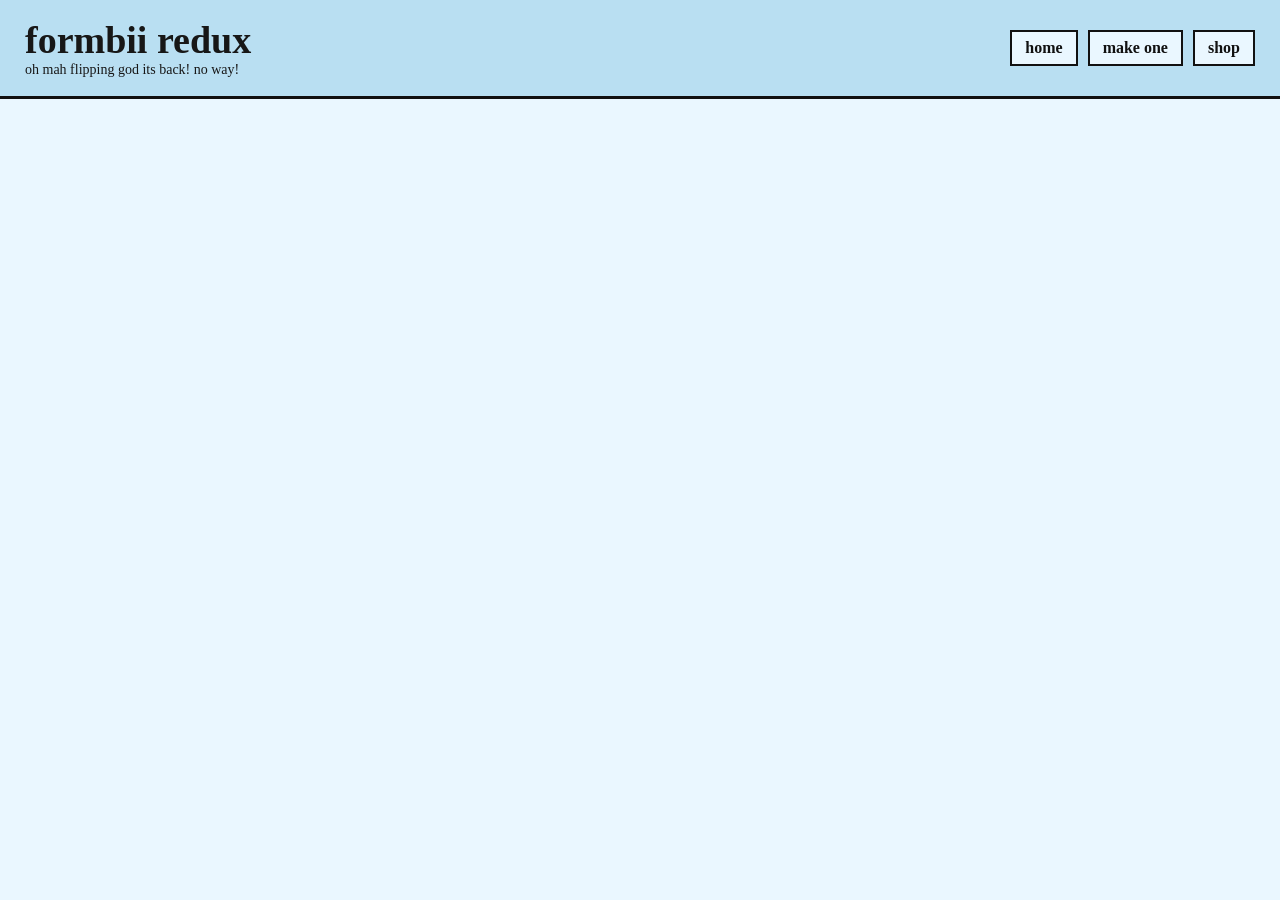
==== maker.html @ c41066e6 "Create maker.html" ====
<!DOCTYPE html>
<html lang="en">
<head>
    <meta charset="UTF-8">
    <meta name="viewport" content="width=device-width, initial-scale=1.0">
    <link rel="stylesheet" href="stylesheet.css">
    <title>Formbii Avatar Creator</title>
</head>
<body>
        <header>
        <div class="logo">
            <h1>formbii redux</h1>
            <p>oh mah flipping god its back! no way!</p>
        </div>

        <nav>
            <a href="index.html">home</a>
            <a href="maker.html">make one</a>
            <a href="shop.html">shop</a>
        </nav>
    </header>
</body>
</html>
---- stylesheet.css ----
* {
    box-sizing: border-box;
}

body {
    margin: 0;
    background: #eaf7ff;
    color: #171717;
    font-family: "Comic Sans MS", cursive;
}

header {
    background: #b9dff2;
    border-bottom: 3px solid #111;
    padding: 18px 25px;
    display: flex;
    align-items: center;
    justify-content: space-between;
}

.logo h1 {
    margin: 0;
    font-size: 38px;
}

.logo p {
    margin: 0;
    font-size: 14px;
}

nav a {
    display: inline-block;
    margin-left: 6px;
    padding: 7px 13px;
    border: 2px solid #111;
    background: #eaf7ff;
    color: #111;
    text-decoration: none;
    font-weight: bold;
}

nav a:hover {
    background: #111;
    color: white;
}

main {
    width: 90%;
    max-width: 950px;
    margin: 25px auto;
}

.welcome {
    background: #d5edfa;
    border: 3px solid #111;
    padding: 25px;
    margin-bottom: 18px;
    position: relative;
}

.welcome h2 {
    margin: 0 0 8px;
    font-size: 28px;
}

.welcome p {
    margin: 0 0 20px;
    max-width: 600px;
}

.make-button {
    display: inline-block;
    background: #b9dff2;
    border: 3px solid #111;
    padding: 10px 18px;
    color: #111;
    text-decoration: none;
    font-weight: bold;
}

.make-button:hover {
    background: #cceafa;
}

.columns {
    display: flex;
    gap: 18px;
}

.columns section {
    flex: 1;
    border: 2px solid #111;
    background: #f5fbff;
}

.columns h2 {
    margin: 0;
    padding: 7px 10px;
    background: #b9dff2;
    font-size: 18px;
    border-bottom: 2px solid #111;
}

.columns p,
.columns h3 {
    margin: 13px;
}

.columns h3 {
    font-size: 17px;
}

.little-note {
    margin-top: 18px;
    padding: 10px;
    border: 2px dashed #111;
    background: #dff2fc;
    text-align: center;
    font-size: 13px;
}

footer {
    margin-top: 35px;
    padding: 15px;
    border-top: 2px solid #111;
    text-align: center;
    font-size: 13px;
}

@media (max-width: 650px) {
    header {
        display: block;
        text-align: center;
    }

    nav {
        margin-top: 15px;
    }

    nav a {
        margin: 3px;
    }

    .columns {
        display: block;
    }

    .columns section {
        margin-bottom: 18px;
    }
}
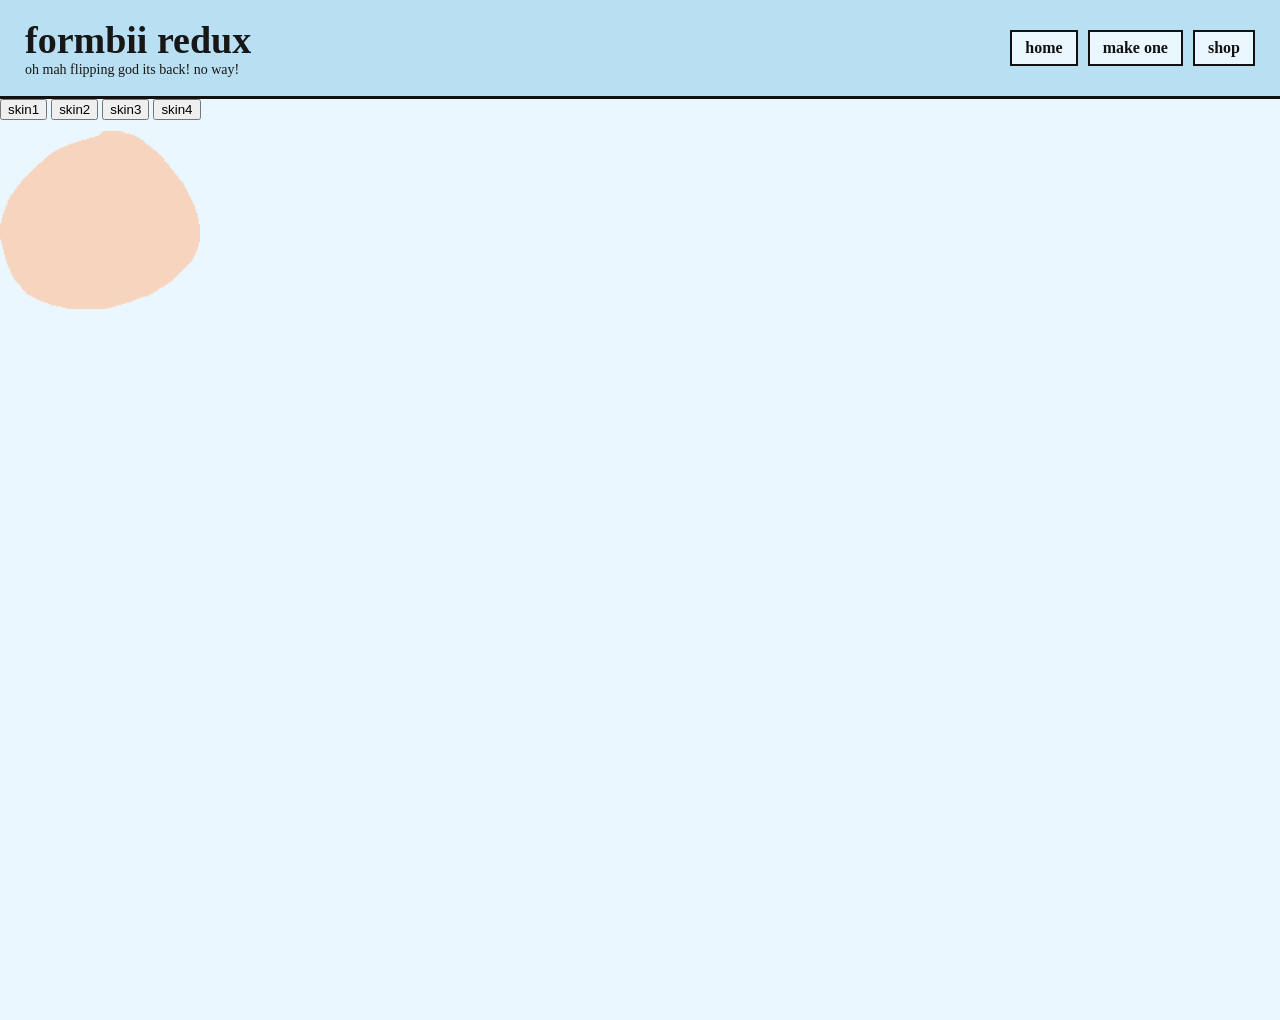
==== commit 547c9c8d: "added testing for skin colors" ====
--- a/maker.html
+++ b/maker.html
@@ -1,13 +1,16 @@
 <!DOCTYPE html>
 <html lang="en">
+
 <head>
     <meta charset="UTF-8">
     <meta name="viewport" content="width=device-width, initial-scale=1.0">
     <link rel="stylesheet" href="stylesheet.css">
+    <script src="maker.js"></script>
     <title>Formbii Avatar Creator</title>
 </head>
+
 <body>
-        <header>
+    <header>
         <div class="logo">
             <h1>formbii redux</h1>
             <p>oh mah flipping god its back! no way!</p>
@@ -19,5 +22,15 @@
             <a href="shop.html">shop</a>
         </nav>
     </header>
+    <button id="testb1">skin1</button>
+    <button id="testb2">skin2</button>
+    <button id="testb3">skin3</button>
+    <button id="testb4">skin4</button>
+<div id="testimg">
+    <img src="/assets/images/white_verity.png" alt="test face">
+    <div id="skin"></div>
+</div>
+
 </body>
+
 </html>
--- a/stylesheet.css
+++ b/stylesheet.css
@@ -148,4 +148,54 @@
     .columns section {
         margin-bottom: 18px;
     }
-}+}
+
+#testimg {
+    width: 200px;
+    height: 200px;
+
+    background-color: #F7D4BE;
+
+    -webkit-mask-image: url("/assets/images/white_verity.png");
+    mask-image: url("/assets/images/white_verity.png");
+
+    -webkit-mask-size: contain;
+    mask-size: contain;
+
+    -webkit-mask-repeat: no-repeat;
+    mask-repeat: no-repeat;
+
+    -webkit-mask-position: center;
+    mask-position: center;
+}
+
+#testimg img {
+    position: absolute;
+    width: 100%;
+    height: 100%;
+    display: block;
+    z-index: 1;
+}
+
+#skin {
+    --target-color: #ffffff;
+
+    position: absolute;
+    width: 100%;
+    height: 100%;
+
+    background-color: var(--target-color);
+
+    -webkit-mask-image: url("/assets/images/white_verity.png");
+    mask-image: url("/assets/images/white_verity.png");
+
+    -webkit-mask-size: 100% 100%;
+    mask-size: 100% 100%;
+
+    -webkit-mask-repeat: no-repeat;
+    mask-repeat: no-repeat;
+
+    mix-blend-mode: multiply;
+
+    z-index: 2;
+}
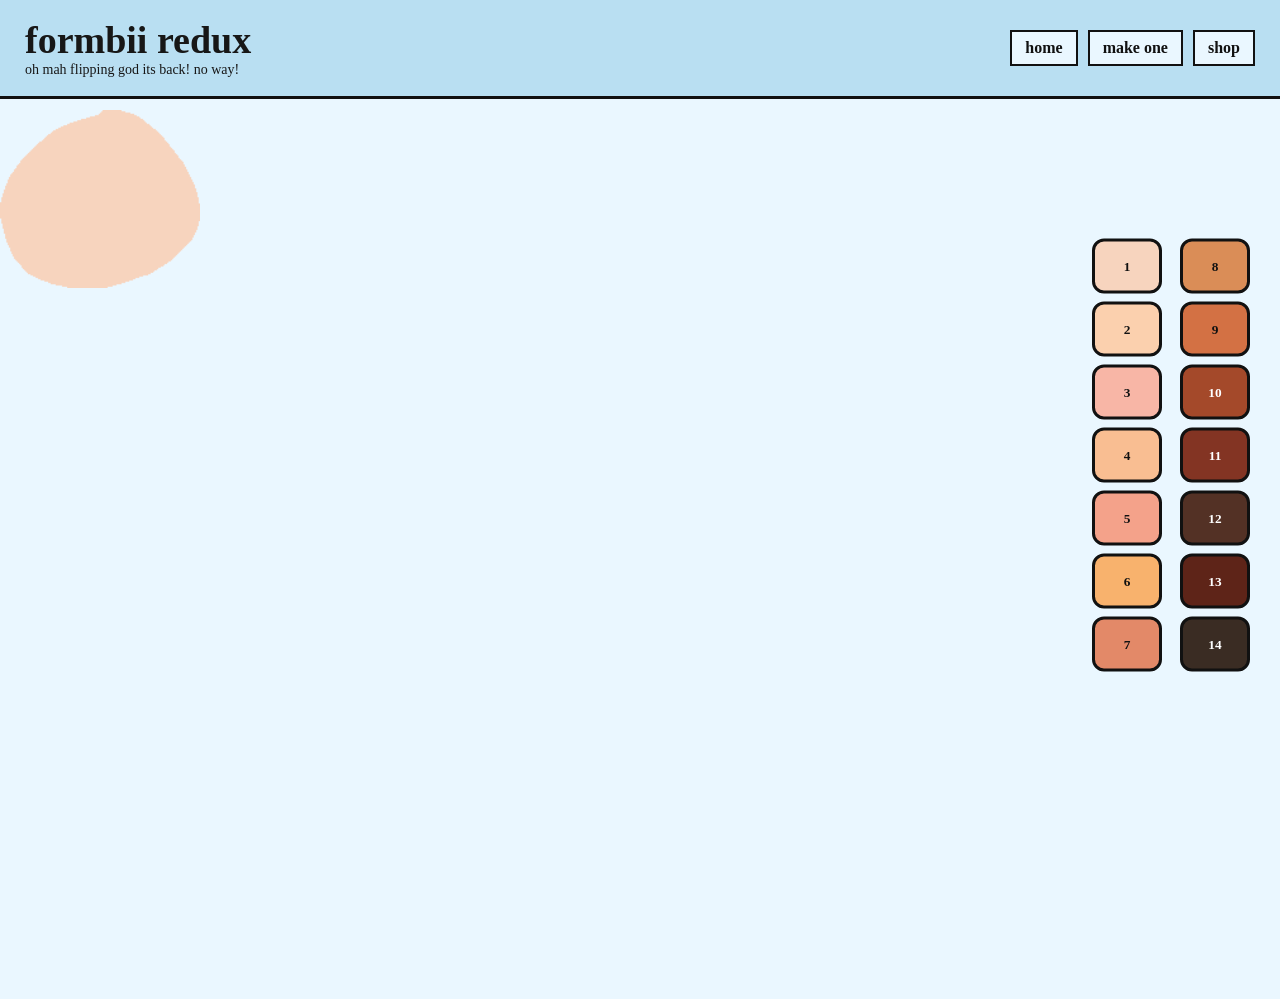
==== commit f1204e03: "made it pretty" ====
--- a/maker.html
+++ b/maker.html
@@ -22,10 +22,22 @@
             <a href="shop.html">shop</a>
         </nav>
     </header>
-    <button id="testb1">skin1</button>
-    <button id="testb2">skin2</button>
-    <button id="testb3">skin3</button>
-    <button id="testb4">skin4</button>
+ <div class="skin-palette">
+    <button id="testb1">1</button>
+    <button id="testb2">2</button>
+    <button id="testb3">3</button>
+    <button id="testb4">4</button>
+    <button id="testb5">5</button>
+    <button id="testb6">6</button>
+    <button id="testb7">7</button>
+    <button id="testb8">8</button>
+    <button id="testb9">9</button>
+    <button id="testb10">10</button>
+    <button id="testb11">11</button>
+    <button id="testb12">12</button>
+    <button id="testb13">13</button>
+    <button id="testb14">14</button>
+</div>
 <div id="testimg">
     <img src="/assets/images/white_verity.png" alt="test face">
     <div id="skin"></div>
--- a/stylesheet.css
+++ b/stylesheet.css
@@ -199,3 +199,146 @@
 
     z-index: 2;
 }
+
+
+
+
+/* skin color buttons */
+
+#testb1,
+#testb2,
+#testb3,
+#testb4,
+#testb5,
+#testb6,
+#testb7,
+#testb8,
+#testb9,
+#testb10,
+#testb11,
+#testb12,
+#testb13,
+#testb14 {
+    border: 3px solid #111;
+    width: 70px;
+    height: 55px;
+    margin: 5px;
+    border-radius: 12px;
+    cursor: pointer;
+    font-family: "Comic Sans MS", cursive;
+    font-weight: bold;
+    color: #111;
+}
+
+/* actual skin colors */
+
+#testb1 {
+    background: #F7D4BE;
+}
+
+#testb2 {
+    background: #FBD0AE;
+}
+
+#testb3 {
+    background: #F8B6A6;
+}
+
+#testb4 {
+    background: #F9BE92;
+}
+
+#testb5 {
+    background: #F4A28A;
+}
+
+#testb6 {
+    background: #F8B26D;
+}
+
+#testb7 {
+    background: #E38968;
+}
+
+#testb8 {
+    background: #DA8D57;
+}
+
+#testb9 {
+    background: #D37144;
+}
+
+#testb10 {
+    background: #A4492A;
+    color: white;
+}
+
+#testb11 {
+    background: #833423;
+    color: white;
+}
+
+#testb12 {
+    background: #533125;
+    color: white;
+}
+
+#testb13 {
+    background: #5E2418;
+    color: white;
+}
+
+#testb14 {
+    background: #3A2C23;
+    color: white;
+}
+
+/* button movement */
+
+#testb1:hover,
+#testb2:hover,
+#testb3:hover,
+#testb4:hover,
+#testb5:hover,
+#testb6:hover,
+#testb7:hover,
+#testb8:hover,
+#testb9:hover,
+#testb10:hover,
+#testb11:hover,
+#testb12:hover,
+#testb13:hover,
+#testb14:hover {
+    transform: translateY(-2px);
+    
+}
+
+#testb1:active,
+#testb2:active,
+#testb3:active,
+#testb4:active,
+#testb5:active,
+#testb6:active,
+#testb7:active,
+#testb8:active,
+#testb9:active,
+#testb10:active,
+#testb11:active,
+#testb12:active,
+#testb13:active,
+#testb14:active {
+    transform: translateY(2px);
+    box-shadow: 0 1px 0 #111;}
+
+    .skin-palette {
+    position: absolute;
+    right: 25px;
+    top: 50%;
+    transform: translateY(-50%);
+
+    display: grid;
+    grid-template-rows: repeat(7, 55px);
+    grid-auto-flow: column;
+
+    gap: 8px;
+}
